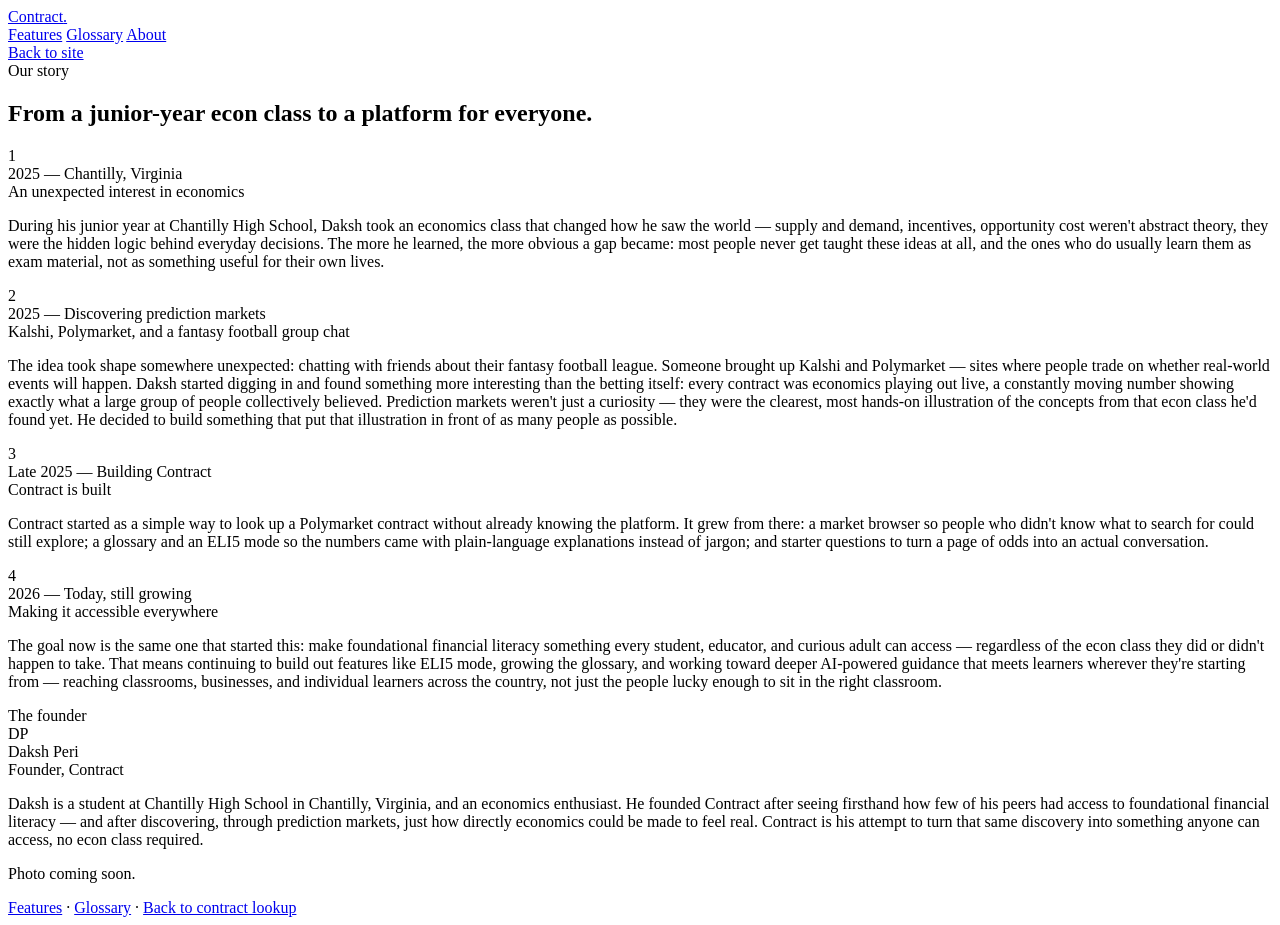
==== public/about.html @ 827940fd "morefeats added more features to the header" ====
<!doctype html>
<html lang="en">
<head>
  <meta charset="utf-8" />
  <meta name="viewport" content="width=device-width, initial-scale=1" />
  <title>About — Contract</title>
  <link rel="icon" href="data:image/svg+xml,<svg xmlns=%22http://www.w3.org/2000/svg%22 viewBox=%220 0 100 100%22><rect width=%22100%22 height=%22100%22 rx=%2218%22 fill=%22%2316130f%22/><text x=%2250%22 y=%2270%22 font-size=%2258%22 text-anchor=%22middle%22 fill=%22%23d9a55c%22 font-family=%22Georgia,serif%22>C</text></svg>" />
  <link rel="stylesheet" href="/style.css" />
</head>
<body>
  <header class="masthead-wrap">
    <div class="masthead">
      <a href="/" class="wordmark">Contract<span>.</span></a>
      <nav class="masthead-nav">
        <a href="/features.html">Features</a>
        <a href="/glossary.html">Glossary</a>
        <a href="/about.html">About</a>
      </nav>
      <div class="masthead-actions">
        <a class="btn-ghost" href="/">Back to site</a>
      </div>
    </div>
  </header>

  <main>
    <section class="hero">
      <div class="eyebrow">Our story</div>
      <h1>From a junior-year econ class to a platform for everyone.</h1>
    </section>

    <section class="section timeline">

      <div class="timeline-item">
        <div class="timeline-num">1</div>
        <div class="timeline-body">
          <div class="timeline-meta">2025 — Chantilly, Virginia</div>
          <div class="timeline-title">An unexpected interest in economics</div>
          <p class="timeline-text">During his junior year at Chantilly High School, Daksh took an economics class that changed how he saw the world — supply and demand, incentives, opportunity cost weren't abstract theory, they were the hidden logic behind everyday decisions. The more he learned, the more obvious a gap became: most people never get taught these ideas at all, and the ones who do usually learn them as exam material, not as something useful for their own lives.</p>
        </div>
      </div>

      <div class="timeline-item">
        <div class="timeline-num">2</div>
        <div class="timeline-body">
          <div class="timeline-meta">2025 — Discovering prediction markets</div>
          <div class="timeline-title">Kalshi, Polymarket, and a fantasy football group chat</div>
          <p class="timeline-text">The idea took shape somewhere unexpected: chatting with friends about their fantasy football league. Someone brought up Kalshi and Polymarket — sites where people trade on whether real-world events will happen. Daksh started digging in and found something more interesting than the betting itself: every contract was economics playing out live, a constantly moving number showing exactly what a large group of people collectively believed. Prediction markets weren't just a curiosity — they were the clearest, most hands-on illustration of the concepts from that econ class he'd found yet. He decided to build something that put that illustration in front of as many people as possible.</p>
        </div>
      </div>

      <div class="timeline-item">
        <div class="timeline-num">3</div>
        <div class="timeline-body">
          <div class="timeline-meta">Late 2025 — Building Contract</div>
          <div class="timeline-title">Contract is built</div>
          <p class="timeline-text">Contract started as a simple way to look up a Polymarket contract without already knowing the platform. It grew from there: a market browser so people who didn't know what to search for could still explore; a glossary and an ELI5 mode so the numbers came with plain-language explanations instead of jargon; and starter questions to turn a page of odds into an actual conversation.</p>
        </div>
      </div>

      <div class="timeline-item">
        <div class="timeline-num">4</div>
        <div class="timeline-body">
          <div class="timeline-meta">2026 — Today, still growing</div>
          <div class="timeline-title">Making it accessible everywhere</div>
          <p class="timeline-text">The goal now is the same one that started this: make foundational financial literacy something every student, educator, and curious adult can access — regardless of the econ class they did or didn't happen to take. That means continuing to build out features like ELI5 mode, growing the glossary, and working toward deeper AI-powered guidance that meets learners wherever they're starting from — reaching classrooms, businesses, and individual learners across the country, not just the people lucky enough to sit in the right classroom.</p>
        </div>
      </div>

    </section>

    <section class="section">
      <div class="eyebrow">The founder</div>
      <div class="founder-card">
        <div class="founder-photo" aria-hidden="true">
          <span>DP</span>
        </div>
        <div class="founder-info">
          <div class="founder-name">Daksh Peri</div>
          <div class="founder-title">Founder, Contract</div>
          <p class="founder-bio">
            Daksh is a student at Chantilly High School in Chantilly, Virginia, and an economics enthusiast. He founded Contract after seeing firsthand how few of his peers had access to foundational financial literacy — and after discovering, through prediction markets, just how directly economics could be made to feel real. Contract is his attempt to turn that same discovery into something anyone can access, no econ class required.
          </p>
          <p class="founder-photo-note">Photo coming soon.</p>
        </div>
      </div>
    </section>
  </main>

  <footer>
    <a class="footer-link" href="/features.html">Features</a>
    <span class="footer-sep">·</span>
    <a class="footer-link" href="/glossary.html">Glossary</a>
    <span class="footer-sep">·</span>
    <a class="footer-link" href="/">Back to contract lookup</a>
  </footer>
</body>
</html>
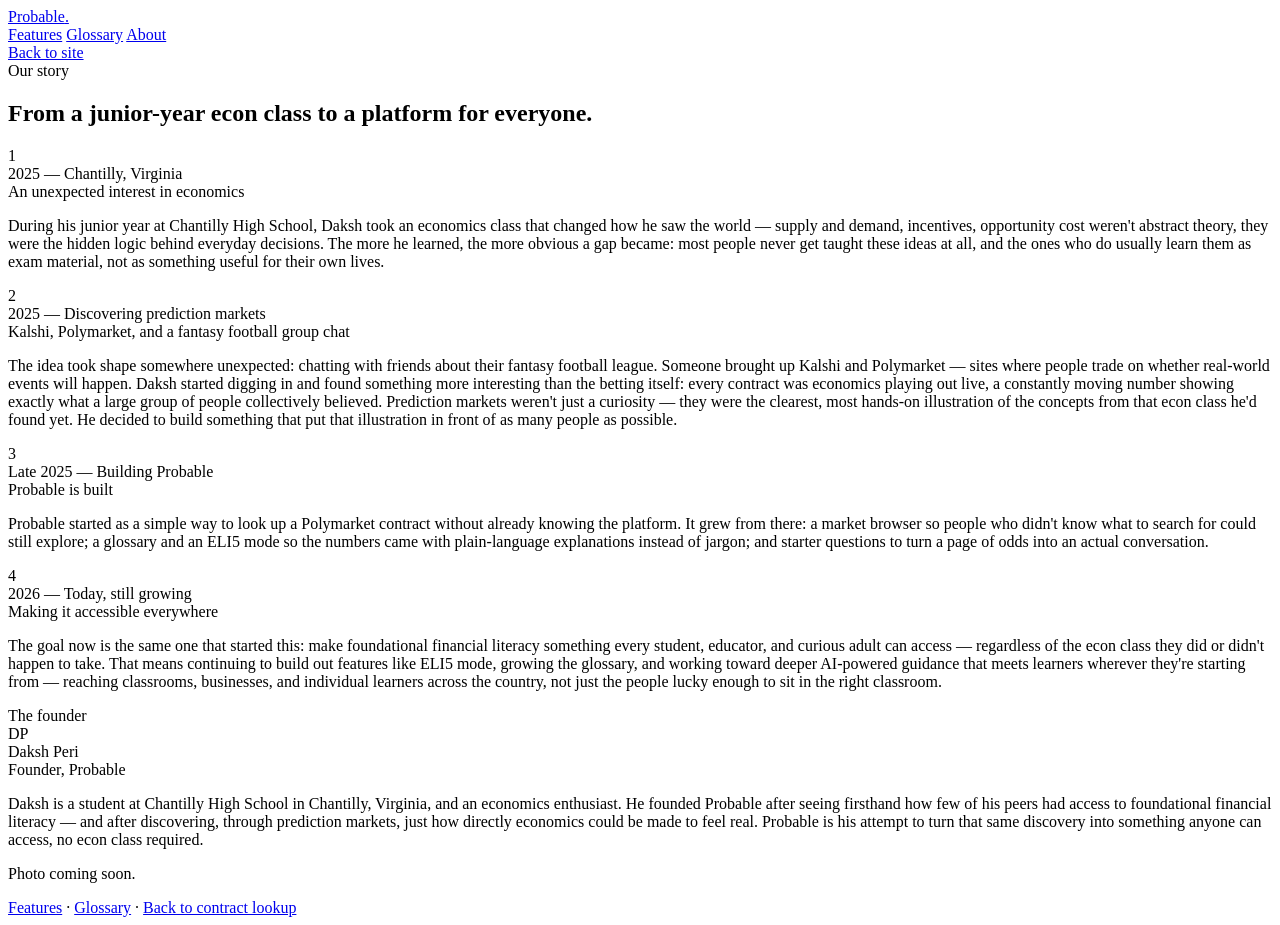
==== commit 023c4db0: "newname name changed to probable" ====
--- a/public/about.html
+++ b/public/about.html
@@ -3,14 +3,14 @@
 <head>
   <meta charset="utf-8" />
   <meta name="viewport" content="width=device-width, initial-scale=1" />
-  <title>About — Contract</title>
-  <link rel="icon" href="data:image/svg+xml,<svg xmlns=%22http://www.w3.org/2000/svg%22 viewBox=%220 0 100 100%22><rect width=%22100%22 height=%22100%22 rx=%2218%22 fill=%22%2316130f%22/><text x=%2250%22 y=%2270%22 font-size=%2258%22 text-anchor=%22middle%22 fill=%22%23d9a55c%22 font-family=%22Georgia,serif%22>C</text></svg>" />
+  <title>About — Probable</title>
+  <link rel="icon" href="data:image/svg+xml,<svg xmlns=%22http://www.w3.org/2000/svg%22 viewBox=%220 0 100 100%22><rect width=%22100%22 height=%22100%22 rx=%2218%22 fill=%22%2316130f%22/><text x=%2250%22 y=%2270%22 font-size=%2258%22 text-anchor=%22middle%22 fill=%22%23d9a55c%22 font-family=%22Georgia,serif%22>P</text></svg>" />
   <link rel="stylesheet" href="/style.css" />
 </head>
 <body>
   <header class="masthead-wrap">
     <div class="masthead">
-      <a href="/" class="wordmark">Contract<span>.</span></a>
+      <a href="/" class="wordmark">Probable<span>.</span></a>
       <nav class="masthead-nav">
         <a href="/features.html">Features</a>
         <a href="/glossary.html">Glossary</a>
@@ -51,9 +51,9 @@
       <div class="timeline-item">
         <div class="timeline-num">3</div>
         <div class="timeline-body">
-          <div class="timeline-meta">Late 2025 — Building Contract</div>
-          <div class="timeline-title">Contract is built</div>
-          <p class="timeline-text">Contract started as a simple way to look up a Polymarket contract without already knowing the platform. It grew from there: a market browser so people who didn't know what to search for could still explore; a glossary and an ELI5 mode so the numbers came with plain-language explanations instead of jargon; and starter questions to turn a page of odds into an actual conversation.</p>
+          <div class="timeline-meta">Late 2025 — Building Probable</div>
+          <div class="timeline-title">Probable is built</div>
+          <p class="timeline-text">Probable started as a simple way to look up a Polymarket contract without already knowing the platform. It grew from there: a market browser so people who didn't know what to search for could still explore; a glossary and an ELI5 mode so the numbers came with plain-language explanations instead of jargon; and starter questions to turn a page of odds into an actual conversation.</p>
         </div>
       </div>
 
@@ -76,9 +76,9 @@
         </div>
         <div class="founder-info">
           <div class="founder-name">Daksh Peri</div>
-          <div class="founder-title">Founder, Contract</div>
+          <div class="founder-title">Founder, Probable</div>
           <p class="founder-bio">
-            Daksh is a student at Chantilly High School in Chantilly, Virginia, and an economics enthusiast. He founded Contract after seeing firsthand how few of his peers had access to foundational financial literacy — and after discovering, through prediction markets, just how directly economics could be made to feel real. Contract is his attempt to turn that same discovery into something anyone can access, no econ class required.
+            Daksh is a student at Chantilly High School in Chantilly, Virginia, and an economics enthusiast. He founded Probable after seeing firsthand how few of his peers had access to foundational financial literacy — and after discovering, through prediction markets, just how directly economics could be made to feel real. Probable is his attempt to turn that same discovery into something anyone can access, no econ class required.
           </p>
           <p class="founder-photo-note">Photo coming soon.</p>
         </div>
